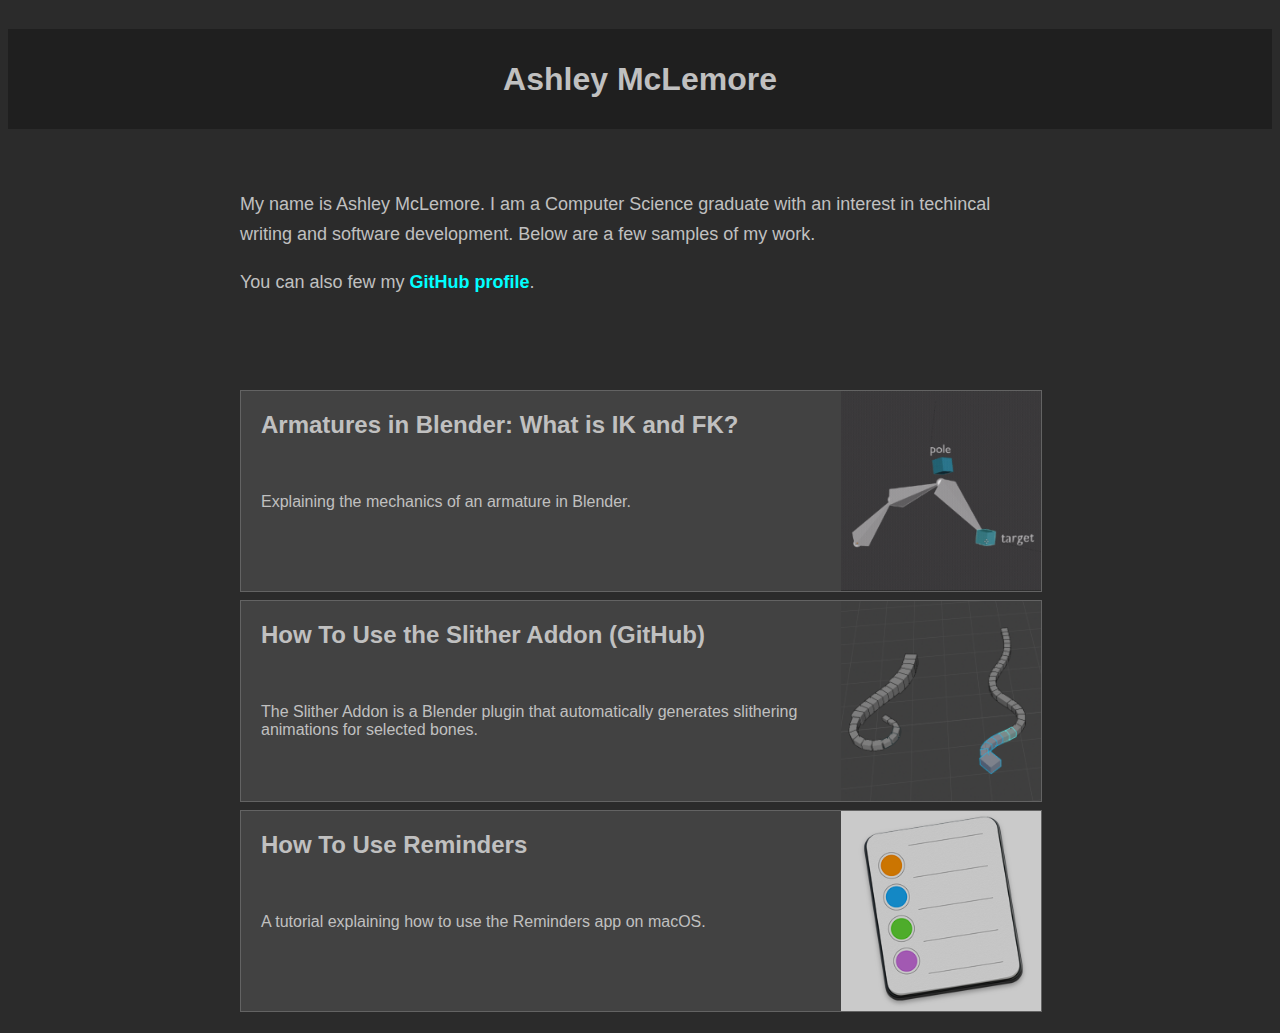
==== index.html @ 8566506e "added files for index.html" ====
<!DOCTYPE html>

<html>
<head>
    <title>
        Ashley's Tech Writing
    </title>
</head>

<style>
    a{
        text-decoration: none;
        color:aqua;
    }
    body{
        background-color:rgb(43, 43, 43);
        display:flex;
        flex-direction: column;
        align-items: center;
    }
    .intro{
        width: 800px;
        color:silver;
        padding:20px;
        margin-bottom: 50px;
        font-family: sans-serif;
        font-size: 18px;
        line-height: 30px;
    }
    .article_menu{
        width:800px;
        padding: 5px;
    }
    .article_banner{
        background-color: rgb(66, 66, 66);
        border: 1px solid rgb(99, 99, 99);
        display: flex;
        width: 800px;
        height: 200px;
        margin-bottom: 8px;
        text-decoration: none;
        
    }

    .article_banner:hover{
        background-color: rgb(101, 101, 101);
    }
    .article_title{
        width: 550px;
        color:silver;
        font-family: sans-serif;
        margin-left: 20px;
    }
    .article_img{
        object-fit: contain;
        margin-left: auto;
        width:200px;
        height:200px;
    }

    #my_name {
        display: flex;
        align-items: center;
        justify-content: center;
        font-family: sans-serif;
        color: silver;
        background-color: rgb(31, 31, 31);
        width: 100%;
        height: 100px;
    }
</style>

<body> 
<h1 id="my_name">Ashley McLemore</h1>
<div class="intro">
    <p>My name is Ashley McLemore. I am a Computer Science graduate with an interest in techincal writing and software development. 
        Below are a few samples of my work.
    </p>
    <p> You can also few my <a href="https://github.com/AshleyEM"><b>GitHub profile</b></a>. </p>
</div>

<div class="article_menu">

    <a class="article_banner" href="articles/ik/ik.html">
        <div class="article_title">
            <h2>Armatures in Blender: What is IK and FK?</h2>
            &nbsp;
            <p>Explaining the mechanics of an armature in Blender.</p>
        </div>
        <img class="article_img" src="ik_icon.png">
    </a>
    <a class="article_banner" href="https://github.com/AshleyEM/slither-addon?tab=readme-ov-file#readme">
        <div class="article_title">
            <h2>How To Use the Slither Addon (GitHub)</h2>
            &nbsp;
            <p>The Slither Addon is a Blender plugin that automatically generates slithering animations for selected bones.</p>
        </div>
        <img class="article_img" src="slither_icon.png">
    </a>
    <a class="article_banner" href="articles/reminders/reminders.html">
        <div class="article_title">
            <h2>How To Use Reminders</h2>
            &nbsp;
            <p>A tutorial explaining how to use the Reminders app on macOS.</p>
        </div>
        <img class="article_img" src="reminders_icon.png">
    </a>

</div>

</body>
</html>
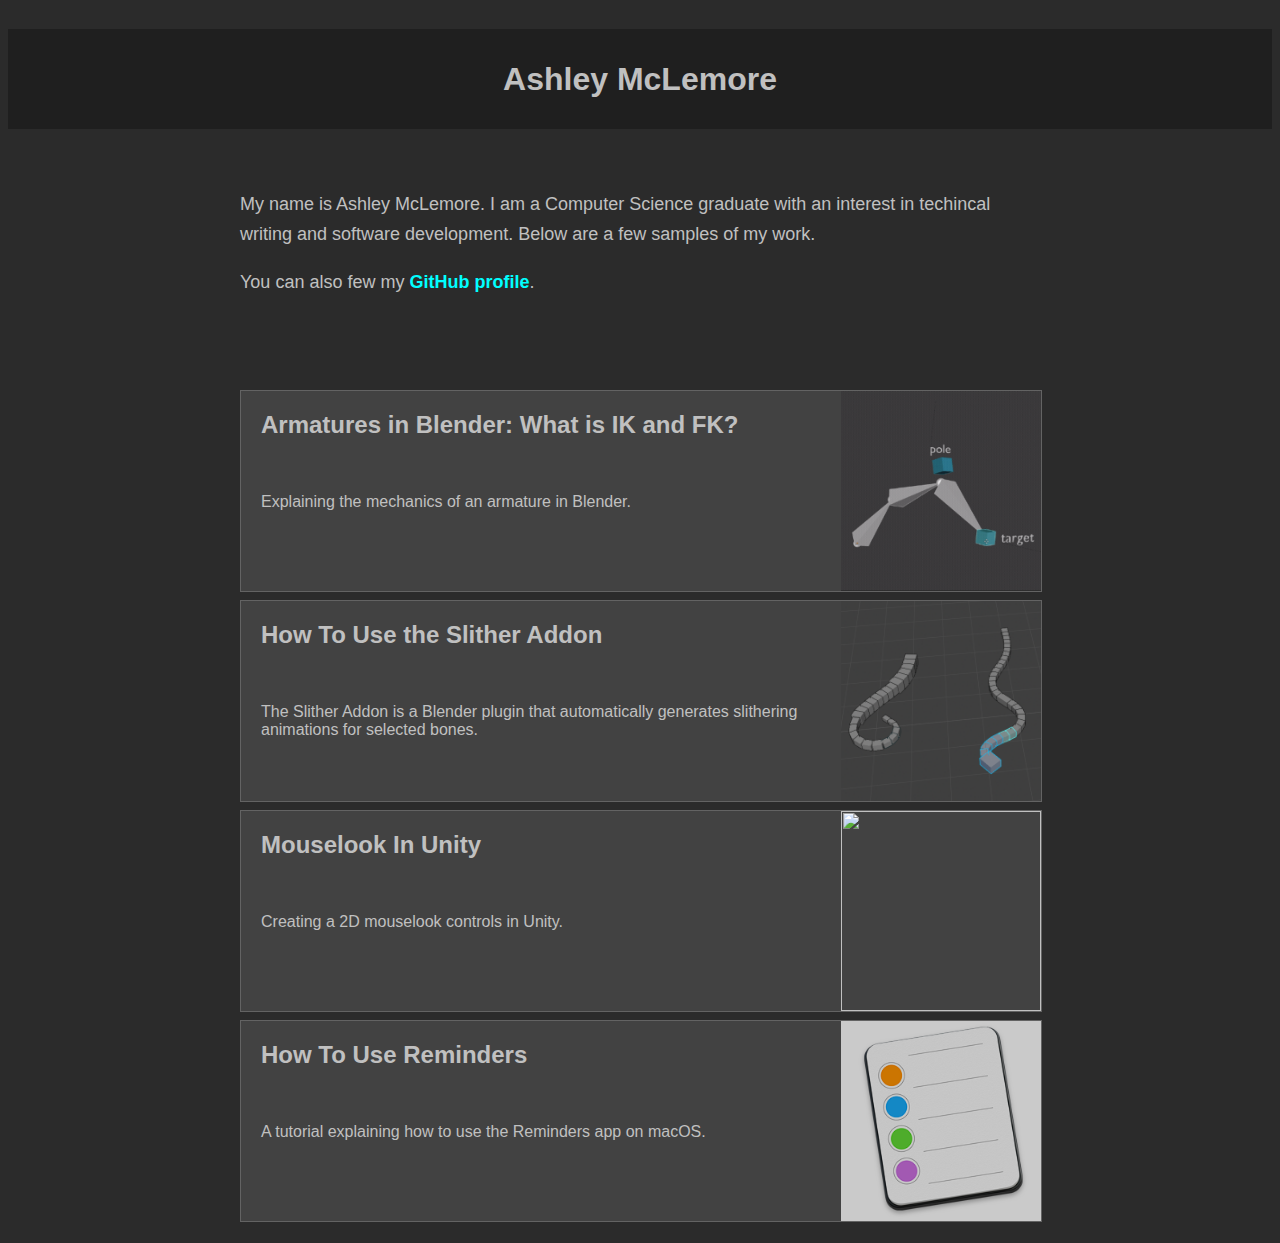
==== commit 44c8fd2e: "added mouselook article to menu" ====
--- a/index.html
+++ b/index.html
@@ -80,7 +80,7 @@
 </div>
 
 <div class="article_menu">
-
+    
     <a class="article_banner" href="articles/ik/ik.html">
         <div class="article_title">
             <h2>Armatures in Blender: What is IK and FK?</h2>
@@ -91,11 +91,19 @@
     </a>
     <a class="article_banner" href="https://github.com/AshleyEM/slither-addon?tab=readme-ov-file#readme">
         <div class="article_title">
-            <h2>How To Use the Slither Addon (GitHub)</h2>
+            <h2>How To Use the Slither Addon</h2>
             &nbsp;
             <p>The Slither Addon is a Blender plugin that automatically generates slithering animations for selected bones.</p>
         </div>
         <img class="article_img" src="slither_icon.png">
+    </a>
+    <a class="article_banner" href="articles/mouselook/mouselook.html">
+        <div class="article_title">
+            <h2>Mouselook In Unity</h2>
+            &nbsp;
+            <p>Creating a 2D mouselook controls in Unity.</p>
+        </div>
+        <img class="article_img" src="mouselook_icon.png">
     </a>
     <a class="article_banner" href="articles/reminders/reminders.html">
         <div class="article_title">
@@ -109,4 +117,4 @@
 </div>
 
 </body>
-</html>+</html>
